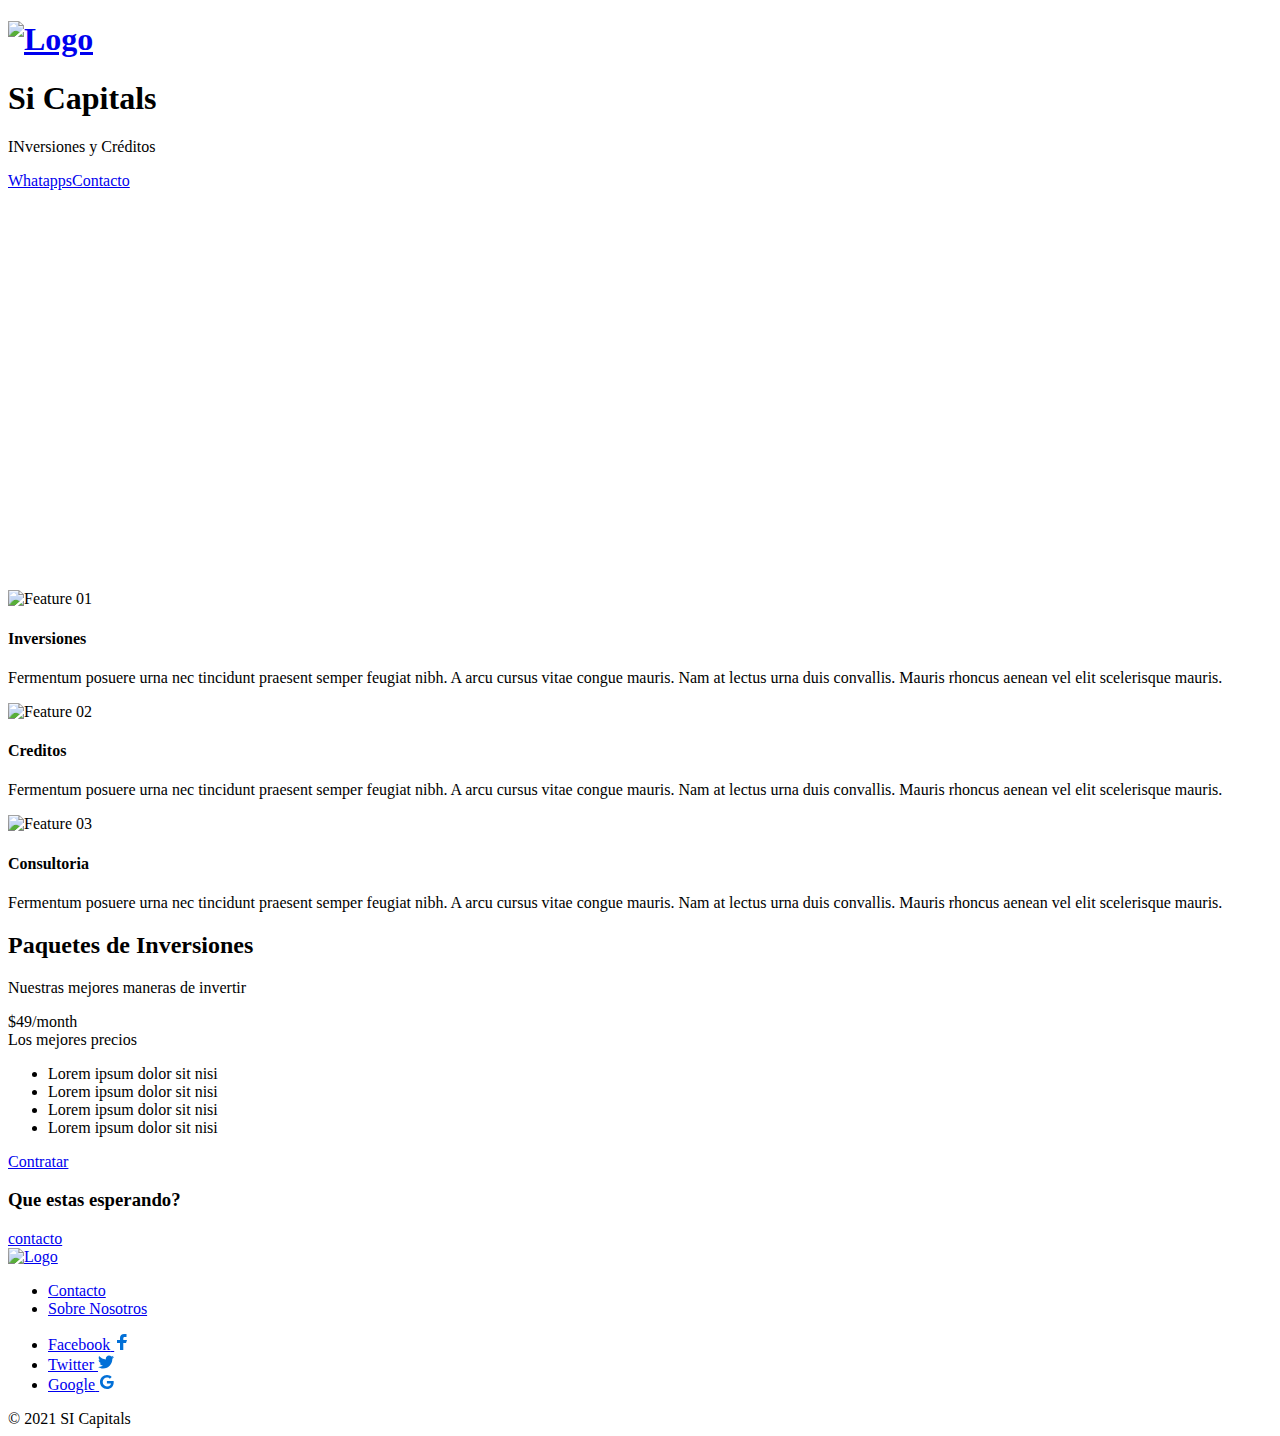
==== public_html/sicapitals/index.html @ 19b2be55 "add sample for SI Capitals" ====
<!DOCTYPE html>
<html lang="en" class="no-js">
<head>
    <meta charset="utf-8">
    <meta http-equiv="X-UA-Compatible" content="IE=edge">
    <meta name="viewport" content="width=device-width, initial-scale=1">
    <title>Solid Template</title>
    <link href="https://fonts.googleapis.com/css?family=IBM+Plex+Sans:400,600" rel="stylesheet">
    <link rel="stylesheet" href="dist/css/style.css">
	<script src="https://unpkg.com/animejs@3.0.1/lib/anime.min.js"></script>
    <script src="https://unpkg.com/scrollreveal@4.0.0/dist/scrollreveal.min.js"></script>
</head>
<body class="is-boxed has-animations">
    <div class="body-wrap">
        <header class="site-header">
            <div class="container">
                <div class="site-header-inner">
                    <div class="brand header-brand">
                        <h1 class="m-0">
							<a href="#">
								<img class="header-logo-image" src="dist/images/logo.svg" alt="Logo">
                            </a>
                        </h1>
                    </div>
                </div>
            </div>
        </header>

        <main>
            <section class="hero">
                <div class="container">
                    <div class="hero-inner">
						<div class="hero-copy">
	                        <h1 class="hero-title mt-0">Si Capitals</h1>
	                        <p class="hero-paragraph">INversiones y Créditos</p>
	                        <div class="hero-cta"><a class="button button-primary" href="#">Whatapps</a><a class="button" href="#">Contacto</a></div>
						</div>
						<div class="hero-figure anime-element">
							<svg class="placeholder" width="528" height="396" viewBox="0 0 528 396">
								<rect width="528" height="396" style="fill:transparent;" />
							</svg>
							<div class="hero-figure-box hero-figure-box-01" data-rotation="45deg"></div>
							<div class="hero-figure-box hero-figure-box-02" data-rotation="-45deg"></div>
							<div class="hero-figure-box hero-figure-box-03" data-rotation="0deg"></div>
							<div class="hero-figure-box hero-figure-box-04" data-rotation="-135deg"></div>
							<div class="hero-figure-box hero-figure-box-05"></div>
							<div class="hero-figure-box hero-figure-box-06"></div>
							<div class="hero-figure-box hero-figure-box-07"></div>
							<div class="hero-figure-box hero-figure-box-08" data-rotation="-22deg"></div>
							<div class="hero-figure-box hero-figure-box-09" data-rotation="-52deg"></div>
							<div class="hero-figure-box hero-figure-box-10" data-rotation="-50deg"></div>
						</div>
                    </div>
                </div>
            </section>

            <section class="features section">
                <div class="container">
					<div class="features-inner section-inner has-bottom-divider">
                        <div class="features-wrap">
                            <div class="feature text-center is-revealing">
                                <div class="feature-inner">
                                    <div class="feature-icon">
										<img src="dist/images/feature-icon-01.svg" alt="Feature 01">
                                    </div>
                                    <h4 class="feature-title mt-24">Inversiones</h4>
                                    <p class="text-sm mb-0">Fermentum posuere urna nec tincidunt praesent semper feugiat nibh. A arcu cursus vitae congue mauris. Nam at lectus urna duis convallis. Mauris rhoncus aenean vel elit scelerisque mauris.</p>
                                </div>
                            </div>
							<div class="feature text-center is-revealing">
                                <div class="feature-inner">
                                    <div class="feature-icon">
										<img src="dist/images/feature-icon-02.svg" alt="Feature 02">
                                    </div>
                                    <h4 class="feature-title mt-24">Creditos</h4>
                                    <p class="text-sm mb-0">Fermentum posuere urna nec tincidunt praesent semper feugiat nibh. A arcu cursus vitae congue mauris. Nam at lectus urna duis convallis. Mauris rhoncus aenean vel elit scelerisque mauris.</p>
                                </div>
                            </div>
                            <div class="feature text-center is-revealing">
                                <div class="feature-inner">
                                    <div class="feature-icon">
										<img src="dist/images/feature-icon-03.svg" alt="Feature 03">
                                    </div>
                                    <h4 class="feature-title mt-24">Consultoria</h4>
                                    <p class="text-sm mb-0">Fermentum posuere urna nec tincidunt praesent semper feugiat nibh. A arcu cursus vitae congue mauris. Nam at lectus urna duis convallis. Mauris rhoncus aenean vel elit scelerisque mauris.</p>
                                </div>
                            </div>
                        </div>
                    </div>
                </div>
            </section>

            <section class="pricing section">
                <div class="container-sm">
                    <div class="pricing-inner section-inner">
                        <div class="pricing-header text-center">
                            <h2 class="section-title mt-0">Paquetes de Inversiones</h2>
                            <p class="section-paragraph mb-0">Nuestras mejores maneras de invertir</p>
                        </div>
						<div class="pricing-tables-wrap">
                            <div class="pricing-table">
                                <div class="pricing-table-inner is-revealing">
                                    <div class="pricing-table-main">
                                        <div class="pricing-table-header pb-24">
                                            <div class="pricing-table-price"><span class="pricing-table-price-currency h2">$</span><span class="pricing-table-price-amount h1">49</span><span class="text-xs">/month</span></div>
                                        </div>
										<div class="pricing-table-features-title text-xs pt-24 pb-24">Los mejores precios</div>
                                        <ul class="pricing-table-features list-reset text-xs">
                                            <li>
                                                <span>Lorem ipsum dolor sit nisi</span>
                                            </li>
                                            <li>
                                                <span>Lorem ipsum dolor sit nisi</span>
                                            </li>
                                            <li>
                                                <span>Lorem ipsum dolor sit nisi</span>
                                            </li>
											<li>
												<span>Lorem ipsum dolor sit nisi</span>
											</li>
                                        </ul>
                                    </div>
                                    <div class="pricing-table-cta mb-8">
                                        <a class="button button-primary button-shadow button-block" href="#">Contratar</a>
                                    </div>
                                </div>
                            </div>
                        </div>
                    </div>
                </div>
            </section>

			<section class="cta section">
				<div class="container">
					<div class="cta-inner section-inner">
						<h3 class="section-title mt-0">Que estas esperando?</h3>
						<div class="cta-cta">
							<a class="button button-primary button-wide-mobile" href="#">contacto</a>
						</div>
					</div>
				</div>
			</section>
        </main>

        <footer class="site-footer">
            <div class="container">
                <div class="site-footer-inner">
                    <div class="brand footer-brand">
						<a href="#">
							<img class="header-logo-image" src="dist/images/logo.svg" alt="Logo">
						</a>
                    </div>
                    <ul class="footer-links list-reset">
                        <li>
                            <a href="#">Contacto</a>
                        </li>
                        <li>
                            <a href="#">Sobre Nosotros</a>
                        </li>
                    </ul>
                    <ul class="footer-social-links list-reset">
                        <li>
                            <a href="#">
                                <span class="screen-reader-text">Facebook</span>
                                <svg width="16" height="16" xmlns="http://www.w3.org/2000/svg">
                                    <path d="M6.023 16L6 9H3V6h3V4c0-2.7 1.672-4 4.08-4 1.153 0 2.144.086 2.433.124v2.821h-1.67c-1.31 0-1.563.623-1.563 1.536V6H13l-1 3H9.28v7H6.023z" fill="#0270D7"/>
                                </svg>
                            </a>
                        </li>
                        <li>
                            <a href="#">
                                <span class="screen-reader-text">Twitter</span>
                                <svg width="16" height="16" xmlns="http://www.w3.org/2000/svg">
                                    <path d="M16 3c-.6.3-1.2.4-1.9.5.7-.4 1.2-1 1.4-1.8-.6.4-1.3.6-2.1.8-.6-.6-1.5-1-2.4-1-1.7 0-3.2 1.5-3.2 3.3 0 .3 0 .5.1.7-2.7-.1-5.2-1.4-6.8-3.4-.3.5-.4 1-.4 1.7 0 1.1.6 2.1 1.5 2.7-.5 0-1-.2-1.5-.4C.7 7.7 1.8 9 3.3 9.3c-.3.1-.6.1-.9.1-.2 0-.4 0-.6-.1.4 1.3 1.6 2.3 3.1 2.3-1.1.9-2.5 1.4-4.1 1.4H0c1.5.9 3.2 1.5 5 1.5 6 0 9.3-5 9.3-9.3v-.4C15 4.3 15.6 3.7 16 3z" fill="#0270D7"/>
                                </svg>
                            </a>
                        </li>
                        <li>
                            <a href="#">
                                <span class="screen-reader-text">Google</span>
                                <svg width="16" height="16" xmlns="http://www.w3.org/2000/svg">
                                    <path d="M7.9 7v2.4H12c-.2 1-1.2 3-4 3-2.4 0-4.3-2-4.3-4.4 0-2.4 2-4.4 4.3-4.4 1.4 0 2.3.6 2.8 1.1l1.9-1.8C11.5 1.7 9.9 1 8 1 4.1 1 1 4.1 1 8s3.1 7 7 7c4 0 6.7-2.8 6.7-6.8 0-.5 0-.8-.1-1.2H7.9z" fill="#0270D7"/>
                                </svg>
                            </a>
                        </li>
                    </ul>
                    <div class="footer-copyright">&copy; 2021 SI Capitals</div>
                </div>
            </div>
        </footer>
    </div>

    <script src="dist/js/main.min.js"></script>
</body>
</html>
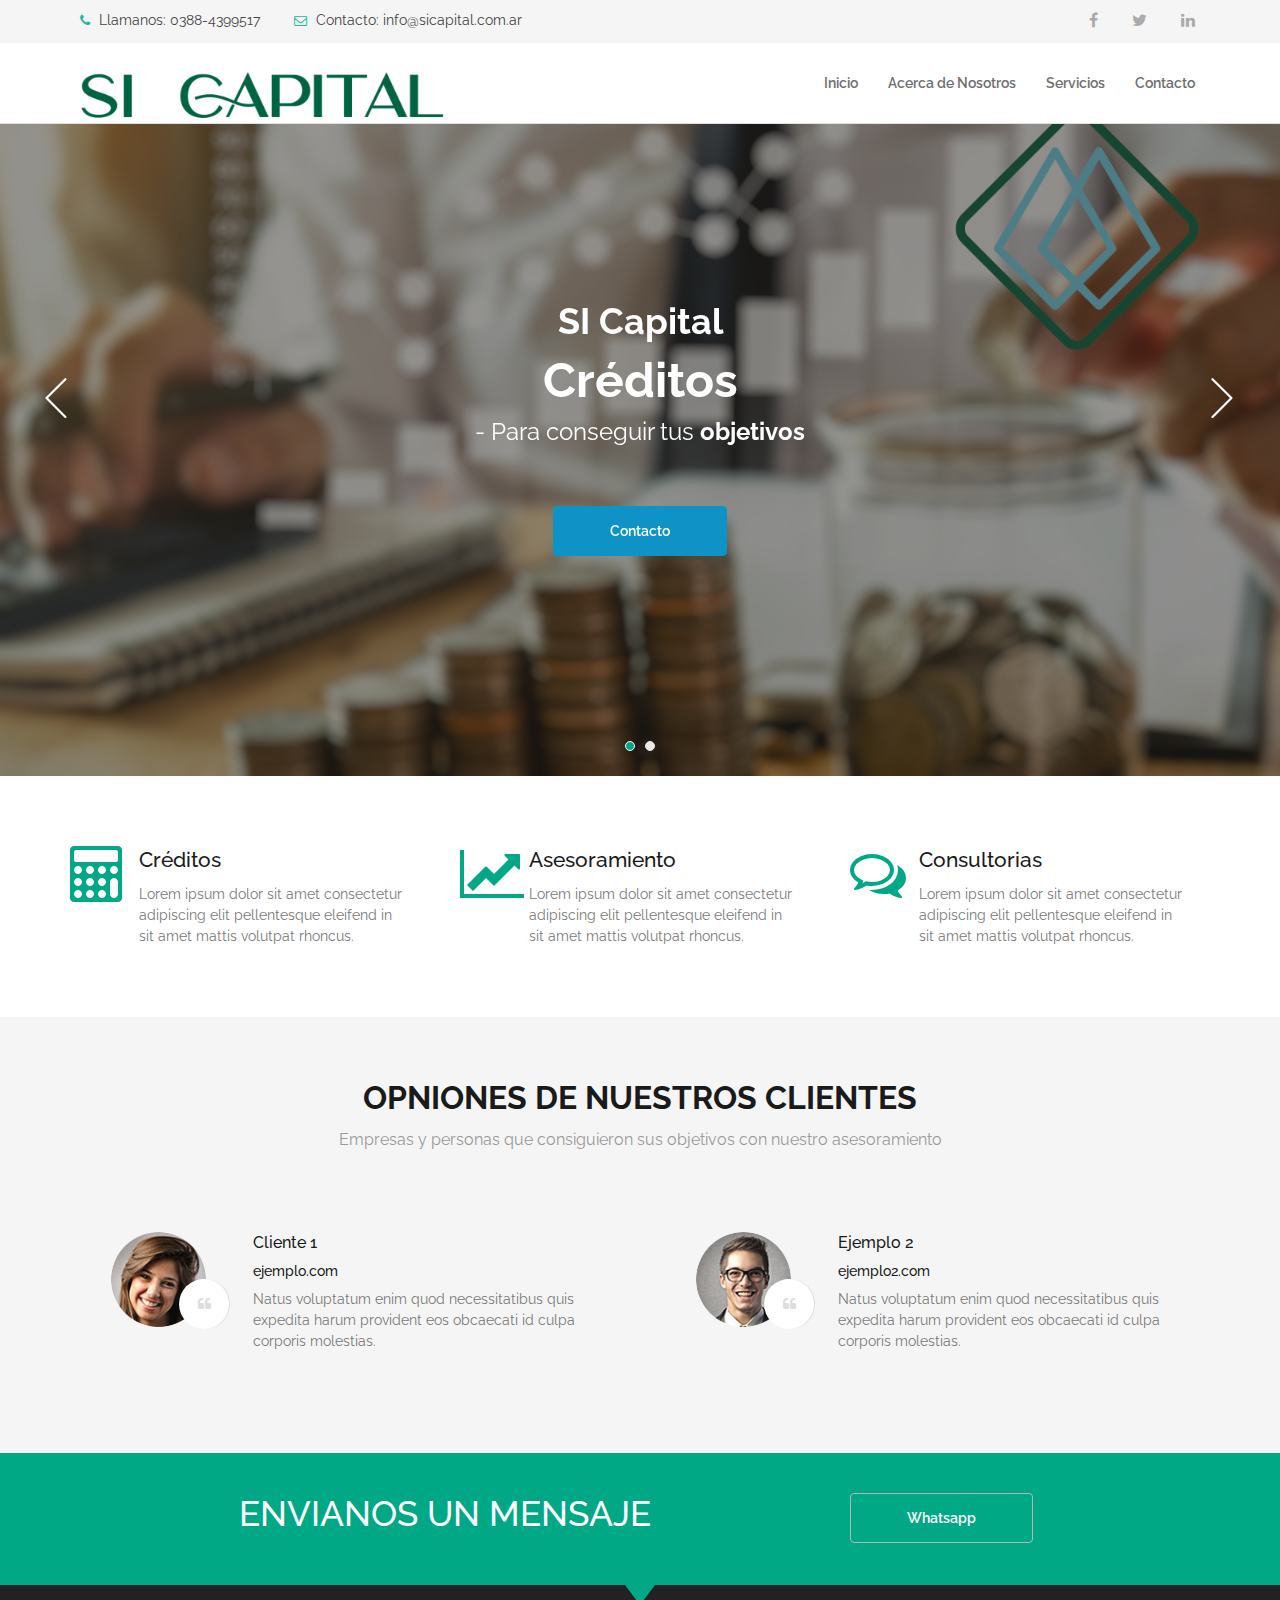
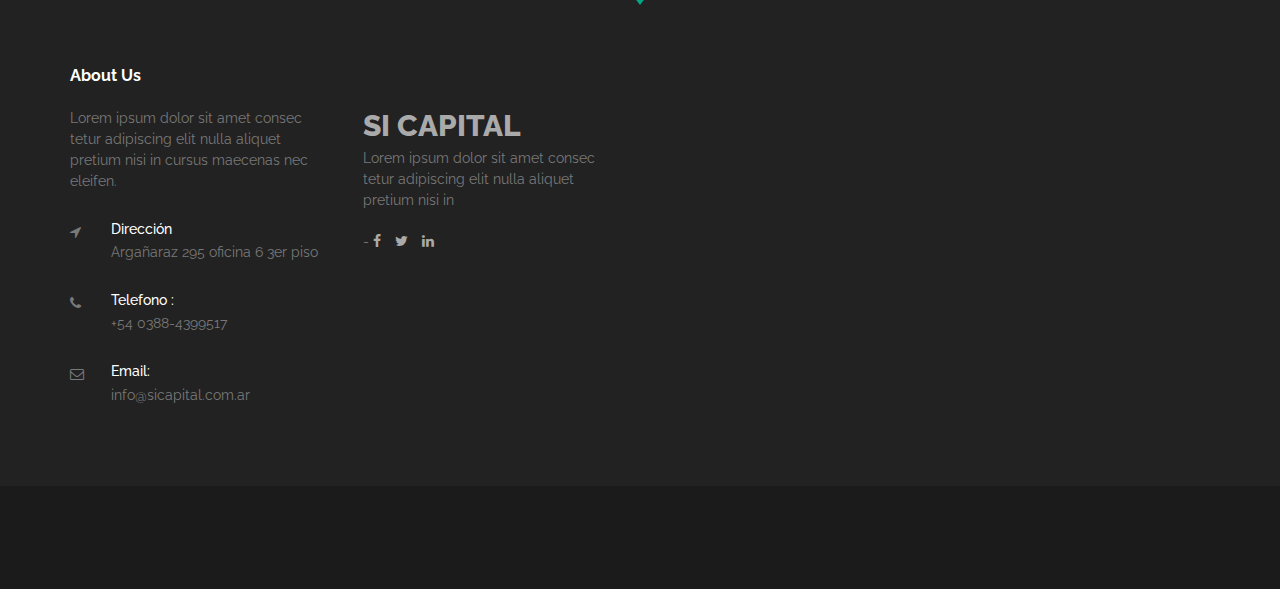
==== commit b540774f: ":paperclip: add new site sicapital" ====
--- a/public_html/sicapitals/index.html
+++ b/public_html/sicapitals/index.html
@@ -1,195 +1,378 @@
-<!DOCTYPE html>
-<html lang="en" class="no-js">
-<head>
-    <meta charset="utf-8">
-    <meta http-equiv="X-UA-Compatible" content="IE=edge">
-    <meta name="viewport" content="width=device-width, initial-scale=1">
-    <title>Solid Template</title>
-    <link href="https://fonts.googleapis.com/css?family=IBM+Plex+Sans:400,600" rel="stylesheet">
-    <link rel="stylesheet" href="dist/css/style.css">
-	<script src="https://unpkg.com/animejs@3.0.1/lib/anime.min.js"></script>
-    <script src="https://unpkg.com/scrollreveal@4.0.0/dist/scrollreveal.min.js"></script>
-</head>
-<body class="is-boxed has-animations">
-    <div class="body-wrap">
-        <header class="site-header">
-            <div class="container">
-                <div class="site-header-inner">
-                    <div class="brand header-brand">
-                        <h1 class="m-0">
-							<a href="#">
-								<img class="header-logo-image" src="dist/images/logo.svg" alt="Logo">
-                            </a>
-                        </h1>
-                    </div>
+<!doctype html>
+<!--[if lt IE 7]>      <html class="no-js lt-ie9 lt-ie8 lt-ie7" lang=""> <![endif]-->
+<!--[if IE 7]>         <html class="no-js lt-ie9 lt-ie8" lang=""> <![endif]-->
+<!--[if IE 8]>         <html class="no-js lt-ie9" lang=""> <![endif]-->
+<!--[if gt IE 8]><!--> <html class="no-js" lang="en"> <!--<![endif]-->
+    <head>
+        <meta charset="utf-8">
+        <title>SI Capital</title>
+        <meta name="description" content="">
+        <meta name="viewport" content="width=device-width, initial-scale=1">
+        <link rel="icon" type="image/png" href="favicon.ico">
+
+        <!--Google Font link-->
+        <link href="https://fonts.googleapis.com/css?family=Raleway:100,100i,200,200i,300,300i,400,400i,500,500i,600,600i,700,700i,800,800i,900,900i" rel="stylesheet">
+
+
+        <link rel="stylesheet" href="assets/css/slick/slick.css"> 
+        <link rel="stylesheet" href="assets/css/slick/slick-theme.css">
+        <link rel="stylesheet" href="assets/css/animate.css">
+        <link rel="stylesheet" href="assets/css/iconfont.css">
+        <link rel="stylesheet" href="assets/css/font-awesome.min.css">
+        <link rel="stylesheet" href="assets/css/bootstrap.css">
+        <link rel="stylesheet" href="assets/css/magnific-popup.css">
+        <link rel="stylesheet" href="assets/css/bootsnav.css">
+
+        <!-- xsslider slider css -->
+
+
+        <!--<link rel="stylesheet" href="assets/css/xsslider.css">-->
+
+
+
+
+        <!--For Plugins external css-->
+        <!--<link rel="stylesheet" href="assets/css/plugins.css" />-->
+
+        <!--Theme custom css -->
+        <link rel="stylesheet" href="assets/css/style.css">
+        <!--<link rel="stylesheet" href="assets/css/colors/maron.css">-->
+
+        <!--Theme Responsive css-->
+        <link rel="stylesheet" href="assets/css/responsive.css" />
+
+        <script src="assets/js/vendor/modernizr-2.8.3-respond-1.4.2.min.js"></script>
+    </head>
+
+    <body data-spy="scroll" data-target=".navbar-collapse">
+
+
+        <!-- Preloader -->
+        <div id="loading">
+            <div id="loading-center">
+                <div id="loading-center-absolute">
+                    <div class="object" id="object_one"></div>
+                    <div class="object" id="object_two"></div>
+                    <div class="object" id="object_three"></div>
+                    <div class="object" id="object_four"></div>
                 </div>
             </div>
-        </header>
-
-        <main>
-            <section class="hero">
-                <div class="container">
-                    <div class="hero-inner">
-						<div class="hero-copy">
-	                        <h1 class="hero-title mt-0">Si Capitals</h1>
-	                        <p class="hero-paragraph">INversiones y Créditos</p>
-	                        <div class="hero-cta"><a class="button button-primary" href="#">Whatapps</a><a class="button" href="#">Contacto</a></div>
-						</div>
-						<div class="hero-figure anime-element">
-							<svg class="placeholder" width="528" height="396" viewBox="0 0 528 396">
-								<rect width="528" height="396" style="fill:transparent;" />
-							</svg>
-							<div class="hero-figure-box hero-figure-box-01" data-rotation="45deg"></div>
-							<div class="hero-figure-box hero-figure-box-02" data-rotation="-45deg"></div>
-							<div class="hero-figure-box hero-figure-box-03" data-rotation="0deg"></div>
-							<div class="hero-figure-box hero-figure-box-04" data-rotation="-135deg"></div>
-							<div class="hero-figure-box hero-figure-box-05"></div>
-							<div class="hero-figure-box hero-figure-box-06"></div>
-							<div class="hero-figure-box hero-figure-box-07"></div>
-							<div class="hero-figure-box hero-figure-box-08" data-rotation="-22deg"></div>
-							<div class="hero-figure-box hero-figure-box-09" data-rotation="-52deg"></div>
-							<div class="hero-figure-box hero-figure-box-10" data-rotation="-50deg"></div>
-						</div>
+        </div><!--End off Preloader -->
+
+
+        <div class="culmn">
+            <!--Home page style-->
+
+
+            <nav class="navbar navbar-default bootsnav navbar-fixed">
+                <div class="navbar-top bg-grey fix">
+                    <div class="container">
+                        <div class="row">
+                            <div class="col-md-6">
+                                <div class="navbar-callus text-left sm-text-center">
+                                    <ul class="list-inline">
+                                        <li><a href=""><i class="fa fa-phone"></i> Llamanos: 0388-4399517</a></li>
+                                        <li><a href=""><i class="fa fa-envelope-o"></i> Contacto: info@sicapital.com.ar</a></li>
+                                    </ul>
+                                </div>
+                            </div>
+                            <div class="col-md-6">
+                                <div class="navbar-socail text-right sm-text-center">
+                                    <ul class="list-inline">
+                                        <li><a href=""><i class="fa fa-facebook"></i></a></li>
+                                        <li><a href=""><i class="fa fa-twitter"></i></a></li>
+                                        <li><a href=""><i class="fa fa-linkedin"></i></a></li>
+                                    </ul>
+                                </div>
+                            </div>
+                        </div>
+                    </div>
+                </div>
+
+                <div class="container"> 
+
+                    <!-- Start Header Navigation -->
+                    <div class="navbar-header">
+                        <button type="button" class="navbar-toggle" data-toggle="collapse" data-target="#navbar-menu">
+                            <i class="fa fa-bars"></i>
+                        </button>
+                        <a class="navbar-brand" href="#brand">
+                            <img src="assets/images/logo.png" class="logo" alt="">
+                            <!--<img src="assets/images/footer-logo.png" class="logo logo-scrolled" alt="">-->
+                        </a>
+
+                    </div>
+                    <!-- End Header Navigation -->
+
+                    <!-- navbar menu -->
+                    <div class="collapse navbar-collapse" id="navbar-menu">
+                        <ul class="nav navbar-nav navbar-right">
+                            <li><a href="#home">Inicio</a></li>                    
+                            <li><a href="#features">Acerca de Nosotros</a></li>
+                            <li><a href="#business">Servicios</a></li>
+                            <li><a href="#contact">Contacto</a></li>
+                        </ul>
+                    </div><!-- /.navbar-collapse -->
+                </div> 
+
+            </nav>
+
+            <!--Home Sections-->
+
+            <section id="home" class="home bg-black fix">
+                <div class="overlay"></div>
+                <div class="container">
+                    <div class="row">
+                        <div class="main_home text-center">
+                            <div class="col-md-12">
+                                <div class="hello_slid">
+                                    <div class="slid_item">
+                                        <div class="home_text ">
+                                            <h2 class="text-white"><strong>SI Capital</strong></h2>
+                                            <h1 class="text-white">Créditos</h1>
+                                            <h3 class="text-white">- Para conseguir tus <strong>objetivos</strong> </h3>
+                                        </div>
+
+                                        <div class="home_btns m-top-40">
+                                            <a href="" class="btn btn-primary m-top-20">Contacto</a>
+                                        </div>
+                                    </div><!-- End off slid item -->
+                                    <div class="slid_item">
+                                        <div class="home_text ">
+                                            <h2 class="text-white"><strong>SI Capital</strong></h2>
+                                            <h1 class="text-white">Asesoramiento</h1>
+                                            <h3 class="text-white">- La mejor manera de hacer rendir <strong>el dinero</strong> </h3>
+                                        </div>
+
+                                        <div class="home_btns m-top-40">
+                                            <a href="" class="btn btn-primary m-top-20">Contacto</a>
+                                        </div>
+                                    </div><!-- End off slid item -->
+                                </div>
+                            </div>
+
+                        </div>
+
+
+                    </div><!--End off row-->
+                </div><!--End off container -->
+            </section> <!--End off Home Sections-->
+
+
+
+            <!--Featured Section-->
+            <section id="features" class="features">
+                <div class="container">
+                    <div class="row">
+                        <div class="main_features fix roomy-70">
+                            <div class="col-md-4">
+                                <div class="features_item sm-m-top-30">
+                                    <div class="f_item_icon">
+                                        <i class="fa fa-calculator"></i>
+                                    </div>
+                                    <div class="f_item_text">
+                                        <h3>Créditos</h3>
+                                        <p>Lorem ipsum dolor sit amet consectetur adipiscing elit pellentesque eleifend
+                                            in sit amet mattis volutpat rhoncus.</p>
+                                    </div>
+                                </div>
+                            </div>
+                            <div class="col-md-4">
+                                <div class="features_item sm-m-top-30">
+                                    <div class="f_item_icon">
+                                        <i class="fa fa-line-chart"></i>
+                                    </div>
+                                    <div class="f_item_text">
+                                        <h3>Asesoramiento</h3>
+                                        <p>Lorem ipsum dolor sit amet consectetur adipiscing elit pellentesque eleifend
+                                            in sit amet mattis volutpat rhoncus.</p>
+                                    </div>
+                                </div>
+                            </div>
+                            <div class="col-md-4">
+                                <div class="features_item sm-m-top-30">
+                                    <div class="f_item_icon">
+                                        <i class="fa fa-comments-o"></i>
+                                    </div>
+                                    <div class="f_item_text">
+                                        <h3>Consultorias</h3>
+                                        <p>Lorem ipsum dolor sit amet consectetur adipiscing elit pellentesque eleifend
+                                            in sit amet mattis volutpat rhoncus.</p>
+                                    </div>
+                                </div>
+                            </div>
+                        </div>
+                    </div><!-- End off row -->
+                </div><!-- End off container -->
+            </section><!-- End off Featured Section-->
+
+
+
+
+
+            <!--Test section-->
+            <section id="test" class="test bg-grey roomy-60 fix">
+                <div class="container">
+                    <div class="row">                        
+                        <div class="main_test fix">
+
+                            <div class="col-md-12 col-sm-12 col-xs-12">
+                                <div class="head_title text-center fix">
+                                    <h2 class="text-uppercase">Opniones de nuestros clientes</h2>
+                                    <h5>Empresas y personas que consiguieron sus objetivos con nuestro asesoramiento</h5>
+                                </div>
+                            </div>
+
+                            <div class="col-md-6">
+                                <div class="test_item fix">
+                                    <div class="item_img">
+                                        <img class="img-circle" src="assets/images/test-img1.jpg" alt="" />
+                                        <i class="fa fa-quote-left"></i>
+                                    </div>
+
+                                    <div class="item_text">
+                                        <h5>Cliente 1</h5>
+                                        <h6>ejemplo.com</h6>
+
+                                        <p>Natus voluptatum enim quod necessitatibus quis
+                                            expedita harum provident eos obcaecati id culpa
+                                            corporis molestias.</p>
+                                    </div>
+                                </div>
+                            </div>
+
+                            <div class="col-md-6">
+                                <div class="test_item fix sm-m-top-30">
+                                    <div class="item_img">
+                                        <img class="img-circle" src="assets/images/test-img2.jpg" alt="" />
+                                        <i class="fa fa-quote-left"></i>
+                                    </div>
+
+                                    <div class="item_text">
+                                        <h5>Ejemplo 2</h5>
+                                        <h6>ejemplo2.com</h6>
+
+                                        <p>Natus voluptatum enim quod necessitatibus quis
+                                            expedita harum provident eos obcaecati id culpa
+                                            corporis molestias.</p>
+                                    </div>
+                                </div>
+                            </div>
+                        </div>
+                    </div>
+                </div>
+            </section><!-- End off test section -->
+
+            <!--Call to  action section-->
+            <section id="action" class="action bg-primary roomy-40">
+                <div class="container">
+                    <div class="row">
+                        <div class="maine_action">
+                            <div class="col-md-8">
+                                <div class="action_item text-center">
+                                    <h2 class="text-white text-uppercase">Envianos un mensaje</h2>
+                                </div>
+                            </div>
+                            <div class="col-md-4">
+                                <div class="action_btn text-left sm-text-center">
+                                    <a href="" class="btn btn-default">Whatsapp</a>
+                                </div>
+                            </div>
+                        </div>
                     </div>
                 </div>
             </section>
 
-            <section class="features section">
-                <div class="container">
-					<div class="features-inner section-inner has-bottom-divider">
-                        <div class="features-wrap">
-                            <div class="feature text-center is-revealing">
-                                <div class="feature-inner">
-                                    <div class="feature-icon">
-										<img src="dist/images/feature-icon-01.svg" alt="Feature 01">
-                                    </div>
-                                    <h4 class="feature-title mt-24">Inversiones</h4>
-                                    <p class="text-sm mb-0">Fermentum posuere urna nec tincidunt praesent semper feugiat nibh. A arcu cursus vitae congue mauris. Nam at lectus urna duis convallis. Mauris rhoncus aenean vel elit scelerisque mauris.</p>
-                                </div>
-                            </div>
-							<div class="feature text-center is-revealing">
-                                <div class="feature-inner">
-                                    <div class="feature-icon">
-										<img src="dist/images/feature-icon-02.svg" alt="Feature 02">
-                                    </div>
-                                    <h4 class="feature-title mt-24">Creditos</h4>
-                                    <p class="text-sm mb-0">Fermentum posuere urna nec tincidunt praesent semper feugiat nibh. A arcu cursus vitae congue mauris. Nam at lectus urna duis convallis. Mauris rhoncus aenean vel elit scelerisque mauris.</p>
-                                </div>
-                            </div>
-                            <div class="feature text-center is-revealing">
-                                <div class="feature-inner">
-                                    <div class="feature-icon">
-										<img src="dist/images/feature-icon-03.svg" alt="Feature 03">
-                                    </div>
-                                    <h4 class="feature-title mt-24">Consultoria</h4>
-                                    <p class="text-sm mb-0">Fermentum posuere urna nec tincidunt praesent semper feugiat nibh. A arcu cursus vitae congue mauris. Nam at lectus urna duis convallis. Mauris rhoncus aenean vel elit scelerisque mauris.</p>
-                                </div>
-                            </div>
-                        </div>
-                    </div>
-                </div>
-            </section>
-
-            <section class="pricing section">
-                <div class="container-sm">
-                    <div class="pricing-inner section-inner">
-                        <div class="pricing-header text-center">
-                            <h2 class="section-title mt-0">Paquetes de Inversiones</h2>
-                            <p class="section-paragraph mb-0">Nuestras mejores maneras de invertir</p>
-                        </div>
-						<div class="pricing-tables-wrap">
-                            <div class="pricing-table">
-                                <div class="pricing-table-inner is-revealing">
-                                    <div class="pricing-table-main">
-                                        <div class="pricing-table-header pb-24">
-                                            <div class="pricing-table-price"><span class="pricing-table-price-currency h2">$</span><span class="pricing-table-price-amount h1">49</span><span class="text-xs">/month</span></div>
-                                        </div>
-										<div class="pricing-table-features-title text-xs pt-24 pb-24">Los mejores precios</div>
-                                        <ul class="pricing-table-features list-reset text-xs">
-                                            <li>
-                                                <span>Lorem ipsum dolor sit nisi</span>
-                                            </li>
-                                            <li>
-                                                <span>Lorem ipsum dolor sit nisi</span>
-                                            </li>
-                                            <li>
-                                                <span>Lorem ipsum dolor sit nisi</span>
-                                            </li>
-											<li>
-												<span>Lorem ipsum dolor sit nisi</span>
-											</li>
-                                        </ul>
-                                    </div>
-                                    <div class="pricing-table-cta mb-8">
-                                        <a class="button button-primary button-shadow button-block" href="#">Contratar</a>
-                                    </div>
-                                </div>
-                            </div>
-                        </div>
-                    </div>
-                </div>
-            </section>
-
-			<section class="cta section">
-				<div class="container">
-					<div class="cta-inner section-inner">
-						<h3 class="section-title mt-0">Que estas esperando?</h3>
-						<div class="cta-cta">
-							<a class="button button-primary button-wide-mobile" href="#">contacto</a>
-						</div>
-					</div>
-				</div>
-			</section>
-        </main>
-
-        <footer class="site-footer">
-            <div class="container">
-                <div class="site-footer-inner">
-                    <div class="brand footer-brand">
-						<a href="#">
-							<img class="header-logo-image" src="dist/images/logo.svg" alt="Logo">
-						</a>
-                    </div>
-                    <ul class="footer-links list-reset">
-                        <li>
-                            <a href="#">Contacto</a>
-                        </li>
-                        <li>
-                            <a href="#">Sobre Nosotros</a>
-                        </li>
-                    </ul>
-                    <ul class="footer-social-links list-reset">
-                        <li>
-                            <a href="#">
-                                <span class="screen-reader-text">Facebook</span>
-                                <svg width="16" height="16" xmlns="http://www.w3.org/2000/svg">
-                                    <path d="M6.023 16L6 9H3V6h3V4c0-2.7 1.672-4 4.08-4 1.153 0 2.144.086 2.433.124v2.821h-1.67c-1.31 0-1.563.623-1.563 1.536V6H13l-1 3H9.28v7H6.023z" fill="#0270D7"/>
-                                </svg>
-                            </a>
-                        </li>
-                        <li>
-                            <a href="#">
-                                <span class="screen-reader-text">Twitter</span>
-                                <svg width="16" height="16" xmlns="http://www.w3.org/2000/svg">
-                                    <path d="M16 3c-.6.3-1.2.4-1.9.5.7-.4 1.2-1 1.4-1.8-.6.4-1.3.6-2.1.8-.6-.6-1.5-1-2.4-1-1.7 0-3.2 1.5-3.2 3.3 0 .3 0 .5.1.7-2.7-.1-5.2-1.4-6.8-3.4-.3.5-.4 1-.4 1.7 0 1.1.6 2.1 1.5 2.7-.5 0-1-.2-1.5-.4C.7 7.7 1.8 9 3.3 9.3c-.3.1-.6.1-.9.1-.2 0-.4 0-.6-.1.4 1.3 1.6 2.3 3.1 2.3-1.1.9-2.5 1.4-4.1 1.4H0c1.5.9 3.2 1.5 5 1.5 6 0 9.3-5 9.3-9.3v-.4C15 4.3 15.6 3.7 16 3z" fill="#0270D7"/>
-                                </svg>
-                            </a>
-                        </li>
-                        <li>
-                            <a href="#">
-                                <span class="screen-reader-text">Google</span>
-                                <svg width="16" height="16" xmlns="http://www.w3.org/2000/svg">
-                                    <path d="M7.9 7v2.4H12c-.2 1-1.2 3-4 3-2.4 0-4.3-2-4.3-4.4 0-2.4 2-4.4 4.3-4.4 1.4 0 2.3.6 2.8 1.1l1.9-1.8C11.5 1.7 9.9 1 8 1 4.1 1 1 4.1 1 8s3.1 7 7 7c4 0 6.7-2.8 6.7-6.8 0-.5 0-.8-.1-1.2H7.9z" fill="#0270D7"/>
-                                </svg>
-                            </a>
-                        </li>
-                    </ul>
-                    <div class="footer-copyright">&copy; 2021 SI Capitals</div>
-                </div>
-            </div>
-        </footer>
-    </div>
-
-    <script src="dist/js/main.min.js"></script>
-</body>
+
+
+
+            <footer id="contact" class="footer action-lage bg-black p-top-80">
+                <!--<div class="action-lage"></div>-->
+                <div class="container">
+                    <div class="row">
+                        <div class="widget_area">
+                            <div class="col-md-3">
+                                <div class="widget_item widget_about">
+                                    <h5 class="text-white">About Us</h5>
+                                    <p class="m-top-20">Lorem ipsum dolor sit amet consec tetur adipiscing elit 
+                                        nulla aliquet pretium nisi in cursus 
+                                        maecenas nec eleifen.</p>
+                                    <div class="widget_ab_item m-top-30">
+                                        <div class="item_icon"><i class="fa fa-location-arrow"></i></div>
+                                        <div class="widget_ab_item_text">
+                                            <h6 class="text-white">Dirección</h6>
+                                            <p>
+                                                Argañaraz 295 oficina 6 3er piso</p>
+                                        </div>
+                                    </div>
+                                    <div class="widget_ab_item m-top-30">
+                                        <div class="item_icon"><i class="fa fa-phone"></i></div>
+                                        <div class="widget_ab_item_text">
+                                            <h6 class="text-white">Telefono :</h6>
+                                            <p>+54 0388-4399517 </p>
+                                        </div>
+                                    </div>
+                                    <div class="widget_ab_item m-top-30">
+                                        <div class="item_icon"><i class="fa fa-envelope-o"></i></div>
+                                        <div class="widget_ab_item_text">
+                                            <h6 class="text-white">Email:</h6>
+                                            <p>info@sicapital.com.ar</p>
+                                        </div>
+                                    </div>
+                                </div><!-- End off widget item -->
+                            </div><!-- End off col-md-3 -->
+
+                            <div class="col-md-3">
+                                <div class="widget_item widget_newsletter sm-m-top-50">
+                                    <div class="widget_brand m-top-40">
+                                        <a href="" class="text-uppercase">SI Capital</a>
+                                        <p>Lorem ipsum dolor sit amet consec tetur 
+                                            adipiscing elit nulla aliquet pretium nisi in</p>
+                                    </div>
+                                    <ul class="list-inline m-top-20">
+                                        <li>-  <a href=""><i class="fa fa-facebook"></i></a></li>
+                                        <li><a href=""><i class="fa fa-twitter"></i></a></li>
+                                        <li><a href=""><i class="fa fa-linkedin"></i></a></li>
+                                    </ul>
+
+                                </div><!-- End off widget item -->
+                            </div><!-- End off col-md-3 -->
+                        </div>
+                    </div>
+                </div>
+                <div class="main_footer fix bg-mega text-center p-top-40 p-bottom-30 m-top-80">
+                    <div class="col-md-12 p-top-20">
+                        <p class="wow fadeInRight" data-wow-duration="1s">
+                            SI Capital -  2021. All Rights Reserved
+                        </p>
+                    </div>
+
+
+                </div>
+            </footer>
+
+
+
+
+        </div>
+
+        <!-- JS includes -->
+
+        <script src="assets/js/vendor/jquery-1.11.2.min.js"></script>
+        <script src="assets/js/vendor/bootstrap.min.js"></script>
+
+        <script src="assets/js/owl.carousel.min.js"></script>
+        <script src="assets/js/jquery.magnific-popup.js"></script>
+        <script src="assets/js/jquery.easing.1.3.js"></script>
+        <script src="assets/css/slick/slick.js"></script>
+        <script src="assets/css/slick/slick.min.js"></script>
+        <script src="assets/js/jquery.collapse.js"></script>
+        <script src="assets/js/bootsnav.js"></script>
+
+
+
+        <script src="assets/js/plugins.js"></script>
+        <script src="assets/js/main.js"></script>
+
+    </body>
 </html>
--- a/public_html/sicapitals/assets/css/iconfont.css
+++ b/public_html/sicapitals/assets/css/iconfont.css
@@ -0,0 +1,1838 @@
+/*********************************************************************
+
+*  Icon pack: bootstrapThemesCo-icon
+*  This Icon pack created by: http://bootstrapthemes.co
+*
+*  Please keep this disclaimer with my code if you use it. Thanks. :-)
+*  Got feedback or questions, ask here:
+*  https://github.com/bootstrapthemesco/bootstrapthemes.co/issues
+
+*********************************************************************/
+
+@font-face {
+    font-family: 'bootstrapThemesCo-icon';
+    src:    url('../fonts/bootstrapThemesCo-icon.eot?dcpptv');
+    src:    url('../fonts/bootstrapThemesCo-icon.eot?dcpptv#iefix') format('embedded-opentype'),
+        url('../fonts/bootstrapThemesCo-icon.ttf?dcpptv') format('truetype'),
+        url('../fonts/bootstrapThemesCo-icon.woff?dcpptv') format('woff'),
+        url('../fonts/bootstrapThemesCo-icon.svg?dcpptv#bootstrapThemesCo-icon') format('svg');
+    font-weight: normal;
+    font-style: normal;
+}
+
+.icon {
+    /* use !important to prevent issues with browser extensions that change fonts */
+    font-family: 'bootstrapThemesCo-icon' !important;
+    speak: none;
+    font-style: normal;
+    font-weight: normal;
+    font-variant: normal;
+    text-transform: none;
+    line-height: 1;
+
+    /* Better Font Rendering =========== */
+    -webkit-font-smoothing: antialiased;
+    -moz-osx-font-smoothing: grayscale;
+}
+
+.icon-agenda:before {
+    content: "\eaca";
+}
+.icon-art:before {
+    content: "\eacb";
+}
+.icon-picture2:before {
+    content: "\e827";
+}
+.icon-bag:before {
+    content: "\eacc";
+}
+.icon-eccommerce:before {
+    content: "\eacf";
+}
+.icon-clock3:before {
+    content: "\ead0";
+}
+.icon-clothes:before {
+    content: "\ead1";
+}
+.icon-commerce-1:before {
+    content: "\ead2";
+}
+.icon-commerce2:before {
+    content: "\ead3";
+}
+.icon-computer2:before {
+    content: "\ead4";
+}
+.icon-crown:before {
+    content: "\ead5";
+}
+.icon-cup:before {
+    content: "\ead6";
+}
+.icon-resturent:before {
+    content: "\ead7";
+}
+.icon-birthday:before {
+    content: "\ead8";
+}
+.icon-drinks:before {
+    content: "\ead9";
+}
+.icon-drinks1:before {
+    content: "\eada";
+}
+.icon-cup1:before {
+    content: "\eadb";
+}
+.icon-pizza1:before {
+    content: "\eadc";
+}
+.icon-bear1:before {
+    content: "\eadd";
+}
+.icon-burger:before {
+    content: "\eade";
+}
+.icon-food-9:before {
+    content: "\eadf";
+}
+.icon-food-10:before {
+    content: "\eae0";
+}
+.icon-food-11:before {
+    content: "\eae1";
+}
+.icon-food-12:before {
+    content: "\eae2";
+}
+.icon-food:before {
+    content: "\eae3";
+}
+.icon-home2:before {
+    content: "\eae4";
+}
+.icon-justice:before {
+    content: "\eae5";
+}
+.icon-light-1:before {
+    content: "\eae6";
+}
+.icon-light:before {
+    content: "\eae7";
+}
+.icon-medical-12:before {
+    content: "\eae8";
+}
+.icon-medical-22:before {
+    content: "\eae9";
+}
+.icon-medical2:before {
+    content: "\eaea";
+}
+.icon-money2:before {
+    content: "\eaeb";
+}
+.icon-mountain:before {
+    content: "\eaec";
+}
+.icon-multimedia-12:before {
+    content: "\eaed";
+}
+.icon-multimedia2:before {
+    content: "\eaee";
+}
+.icon-music-1:before {
+    content: "\eaef";
+}
+.icon-music-2:before {
+    content: "\eaf0";
+}
+.icon-music:before {
+    content: "\eaf1";
+}
+.icon-party-1:before {
+    content: "\eaf2";
+}
+.icon-party:before {
+    content: "\eaf3";
+}
+.icon-people-14:before {
+    content: "\eaf4";
+}
+.icon-people-22:before {
+    content: "\eaf5";
+}
+.icon-people-32:before {
+    content: "\eaf6";
+}
+.icon-people-42:before {
+    content: "\eaf7";
+}
+.icon-people:before {
+    content: "\eaf8";
+}
+.icon-planet:before {
+    content: "\eaf9";
+}
+.icon-present:before {
+    content: "\eafa";
+}
+.icon-restaurant-1:before {
+    content: "\eafb";
+}
+.icon-restaurant2:before {
+    content: "\eafc";
+}
+.icon-science-1:before {
+    content: "\eafd";
+}
+.icon-science:before {
+    content: "\eafe";
+}
+.icon-shapes:before {
+    content: "\eaff";
+}
+.icon-size:before {
+    content: "\eb00";
+}
+.icon-technology-12:before {
+    content: "\eb02";
+}
+.icon-technology-22:before {
+    content: "\eb03";
+}
+.icon-technology:before {
+    content: "\eb04";
+}
+.icon-tool-12:before {
+    content: "\eb05";
+}
+.icon-tool-22:before {
+    content: "\eb06";
+}
+.icon-tool-32:before {
+    content: "\eb07";
+}
+.icon-tool:before {
+    content: "\eb08";
+}
+.icon-typography:before {
+    content: "\eb09";
+}
+.icon-vintage-1:before {
+    content: "\eb0a";
+}
+.icon-vintage-2:before {
+    content: "\eb0b";
+}
+.icon-vintage2:before {
+    content: "\eb0c";
+}
+.icon-wrench:before {
+    content: "\eb0d";
+}
+.icon-bank31:before {
+    content: "\e902";
+}
+.icon-bank45:before {
+    content: "\e903";
+}
+.icon-bank53:before {
+    content: "\e904";
+}
+.icon-bank110:before {
+    content: "\e905";
+}
+.icon-bank111:before {
+    content: "\e906";
+}
+.icon-cards3:before {
+    content: "\e907";
+}
+.icon-bank48:before {
+    content: "\e908";
+}
+.icon-money-6:before {
+    content: "\e909";
+}
+.icon-id19:before {
+    content: "\e90a";
+}
+.icon-cellphone:before {
+    content: "\e90b";
+}
+.icon-money-7:before {
+    content: "\e90c";
+}
+.icon-id-card42:before {
+    content: "\e90d";
+}
+.icon-business-20:before {
+    content: "\e90e";
+}
+.icon-business-17:before {
+    content: "\e90f";
+}
+.icon-money385:before {
+    content: "\e910";
+}
+.icon-debit-card15:before {
+    content: "\e911";
+}
+.icon-credit-card31:before {
+    content: "\e912";
+}
+.icon-business-18:before {
+    content: "\e913";
+}
+.icon-payment-method9:before {
+    content: "\e914";
+}
+.icon-money383:before {
+    content: "\e9a3";
+}
+.icon-cash3:before {
+    content: "\e915";
+}
+.icon-currency43:before {
+    content: "\e916";
+}
+.icon-money-14:before {
+    content: "\e917";
+}
+.icon-money-1:before {
+    content: "\e91a";
+}
+.icon-money389:before {
+    content: "\e9a5";
+}
+.icon-currency31:before {
+    content: "\e967";
+}
+.icon-currency33:before {
+    content: "\e968";
+}
+.icon-dollar-symbol10:before {
+    content: "\e972";
+}
+.icon-business-210:before {
+    content: "\eace";
+}
+.icon-dollar-symbol17:before {
+    content: "\e973";
+}
+.icon-archives:before {
+    content: "\e91b";
+}
+.icon-light-bulb53:before {
+    content: "\e991";
+}
+.icon-money:before {
+    content: "\ea64";
+}
+.icon-paper:before {
+    content: "\e91c";
+}
+.icon-id-card9:before {
+    content: "\e91d";
+}
+.icon-business-5:before {
+    content: "\e91e";
+}
+.icon-business-22:before {
+    content: "\e91f";
+}
+.icon-license:before {
+    content: "\e822";
+}
+.icon-beach:before {
+    content: "\e920";
+}
+.icon-baggage29:before {
+    content: "\e921";
+}
+.icon-bag73:before {
+    content: "\e922";
+}
+.icon-bank24:before {
+    content: "\e923";
+}
+.icon-bank106:before {
+    content: "\e925";
+}
+.icon-business-110:before {
+    content: "\eacd";
+}
+.icon-graphs4:before {
+    content: "\e926";
+}
+.icon-graphic78:before {
+    content: "\e929";
+}
+.icon-line-graphic9:before {
+    content: "\e92a";
+}
+.icon-business-30:before {
+    content: "\e92b";
+}
+.icon-graphic:before {
+    content: "\e92c";
+}
+.icon-business-9:before {
+    content: "\e92e";
+}
+.icon-business-26:before {
+    content: "\e931";
+}
+.icon-stats47:before {
+    content: "\e933";
+}
+.icon-stats42:before {
+    content: "\e934";
+}
+.icon-data56:before {
+    content: "\e935";
+}
+.icon-line-graphic8:before {
+    content: "\e936";
+}
+.icon-business72:before {
+    content: "\e937";
+}
+.icon-monitor:before {
+    content: "\e938";
+}
+.icon-arrow-1:before {
+    content: "\e939";
+}
+.icon-computer:before {
+    content: "\e93a";
+}
+.icon-business-8:before {
+    content: "\e93b";
+}
+.icon-basket36:before {
+    content: "\e93f";
+}
+.icon-bill10:before {
+    content: "\e940";
+}
+.icon-bill13:before {
+    content: "\e941";
+}
+.icon-briefcase30:before {
+    content: "\e942";
+}
+.icon-building112:before {
+    content: "\e94a";
+}
+.icon-building134:before {
+    content: "\e94b";
+}
+.icon-building143:before {
+    content: "\e94c";
+}
+.icon-business15:before {
+    content: "\e94d";
+}
+.icon-business70:before {
+    content: "\e94e";
+}
+.icon-businessman30:before {
+    content: "\e94f";
+}
+.icon-businessman285:before {
+    content: "\e950";
+}
+.icon-butchery:before {
+    content: "\e951";
+}
+.icon-case3:before {
+    content: "\e952";
+}
+.icon-chart6:before {
+    content: "\e953";
+}
+.icon-circular-arrows9:before {
+    content: "\e954";
+}
+.icon-city39:before {
+    content: "\e955";
+}
+.icon-closed3:before {
+    content: "\e956";
+}
+.icon-cloud-storage9:before {
+    content: "\e957";
+}
+.icon-coffee-cup5:before {
+    content: "\e958";
+}
+.icon-cogwheel50:before {
+    content: "\e959";
+}
+.icon-cogwheels16:before {
+    content: "\e95a";
+}
+.icon-coin:before {
+    content: "\e95b";
+}
+.icon-computer-screen50:before {
+    content: "\e95c";
+}
+.icon-computer-screen19:before {
+    content: "\e95d";
+}
+.icon-computer-screen20:before {
+    content: "\e95e";
+}
+.icon-computer-screen22:before {
+    content: "\e95f";
+}
+.icon-credit-card28:before {
+    content: "\e960";
+}
+.icon-computer-screen21:before {
+    content: "\e962";
+}
+.icon-computer-screen49:before {
+    content: "\e965";
+}
+.icon-computering:before {
+    content: "\e966";
+}
+.icon-curriculum4:before {
+    content: "\e969";
+}
+.icon-customer-service8:before {
+    content: "\e96a";
+}
+.icon-cute:before {
+    content: "\e96b";
+}
+.icon-data63:before {
+    content: "\e96c";
+}
+.icon-delivery48:before {
+    content: "\e96d";
+}
+.icon-dessert45:before {
+    content: "\e96e";
+}
+.icon-diamond6:before {
+    content: "\e96f";
+}
+.icon-document286:before {
+    content: "\e970";
+}
+.icon-file273:before {
+    content: "\e977";
+}
+.icon-file294:before {
+    content: "\e978";
+}
+.icon-file322:before {
+    content: "\e979";
+}
+.icon-folder61:before {
+    content: "\e97a";
+}
+.icon-game91:before {
+    content: "\e97b";
+}
+.icon-garbage43:before {
+    content: "\e97c";
+}
+.icon-golden4:before {
+    content: "\e97d";
+}
+.icon-graph36:before {
+    content: "\e97e";
+}
+.icon-graphic75:before {
+    content: "\e97f";
+}
+.icon-group47:before {
+    content: "\e980";
+}
+.icon-handshake5:before {
+    content: "\e981";
+}
+.icon-handshake7:before {
+    content: "\e982";
+}
+.icon-heart388:before {
+    content: "\e983";
+}
+.icon-heart389:before {
+    content: "\e984";
+}
+.icon-heater1:before {
+    content: "\e985";
+}
+.icon-human57:before {
+    content: "\e988";
+}
+.icon-industrial8:before {
+    content: "\e989";
+}
+.icon-industrial20:before {
+    content: "\e98a";
+}
+.icon-industry7:before {
+    content: "\e98b";
+}
+.icon-insect31:before {
+    content: "\e98c";
+}
+.icon-lamp43:before {
+    content: "\e98d";
+}
+.icon-letter124:before {
+    content: "\e98e";
+}
+.icon-money514:before {
+    content: "\e9aa";
+}
+.icon-letters24:before {
+    content: "\e98f";
+}
+.icon-envelope126:before {
+    content: "\e975";
+}
+.icon-check-1:before {
+    content: "\ea13";
+}
+.icon-mail113:before {
+    content: "\e998";
+}
+.icon-levels5:before {
+    content: "\e990";
+}
+.icon-lock133:before {
+    content: "\e992";
+}
+.icon-logistics16:before {
+    content: "\e993";
+}
+.icon-logistics51:before {
+    content: "\e994";
+}
+.icon-loudspeaker30:before {
+    content: "\e995";
+}
+.icon-magnifying-glass66:before {
+    content: "\e996";
+}
+.icon-magnifying-glass86:before {
+    content: "\e997";
+}
+.icon-man78:before {
+    content: "\e999";
+}
+.icon-man523:before {
+    content: "\e99a";
+}
+.icon-managers:before {
+    content: "\e99b";
+}
+.icon-map12:before {
+    content: "\e99c";
+}
+.icon-market13:before {
+    content: "\e99d";
+}
+.icon-men24:before {
+    content: "\e99f";
+}
+.icon-men56:before {
+    content: "\e9a0";
+}
+.icon-milk6:before {
+    content: "\e9a1";
+}
+.icon-money210:before {
+    content: "\e9a2";
+}
+.icon-money409:before {
+    content: "\e9a6";
+}
+.icon-money441:before {
+    content: "\e9a8";
+}
+.icon-money502:before {
+    content: "\e9a9";
+}
+.icon-money386:before {
+    content: "\e9a4";
+}
+.icon-money570:before {
+    content: "\e9ab";
+}
+.icon-multimedia-option25:before {
+    content: "\e9ac";
+}
+.icon-news20:before {
+    content: "\e9ad";
+}
+.icon-notepad23:before {
+    content: "\e9ae";
+}
+.icon-package28:before {
+    content: "\e9af";
+}
+.icon-paperclip1:before {
+    content: "\e9b0";
+}
+.icon-payment-method8:before {
+    content: "\e9b1";
+}
+.icon-pencil157:before {
+    content: "\e9b2";
+}
+.icon-percentage3:before {
+    content: "\e9b3";
+}
+.icon-person256:before {
+    content: "\e9b4";
+}
+.icon-phone34:before {
+    content: "\e9b5";
+}
+.icon-pin139:before {
+    content: "\e9b6";
+}
+.icon-printed3:before {
+    content: "\e9b7";
+}
+.icon-profession10:before {
+    content: "\e9b9";
+}
+.icon-professional4:before {
+    content: "\e9ba";
+}
+.icon-professional5:before {
+    content: "\e9bb";
+}
+.icon-real-estate2:before {
+    content: "\e9bc";
+}
+.icon-save13:before {
+    content: "\e9bd";
+}
+.icon-scarecrow2:before {
+    content: "\e9be";
+}
+.icon-settings18:before {
+    content: "\e9bf";
+}
+.icon-supermarket39:before {
+    content: "\e9cf";
+}
+.icon-supermarket41:before {
+    content: "\e9d0";
+}
+.icon-shopper22:before {
+    content: "\e9c2";
+}
+.icon-shopping-basket8:before {
+    content: "\e9c3";
+}
+.icon-shopping-1:before {
+    content: "\ea85";
+}
+.icon-shopping1:before {
+    content: "\e9c4";
+}
+.icon-shopping2:before {
+    content: "\e9c5";
+}
+.icon-smartphone260:before {
+    content: "\e9c6";
+}
+.icon-spam:before {
+    content: "\e9c7";
+}
+.icon-speech-bubble68:before {
+    content: "\e9c8";
+}
+.icon-speech-bubble142:before {
+    content: "\e9c9";
+}
+.icon-stats56:before {
+    content: "\e9cb";
+}
+.icon-stick-man200:before {
+    content: "\e9cc";
+}
+.icon-shop:before {
+    content: "\e9c0";
+}
+.icon-store19:before {
+    content: "\e9cd";
+}
+.icon-house85:before {
+    content: "\e987";
+}
+.icon-business-10:before {
+    content: "\ea02";
+}
+.icon-suitcase89:before {
+    content: "\e9ce";
+}
+.icon-money421:before {
+    content: "\e9a7";
+}
+.icon-tag20:before {
+    content: "\e9d2";
+}
+.icon-targeting11:before {
+    content: "\e9d3";
+}
+.icon-worker51:before {
+    content: "\e9ea";
+}
+.icon-telemarketer6:before {
+    content: "\e9d4";
+}
+.icon-telemarketer32:before {
+    content: "\e9d5";
+}
+.icon-telephone197:before {
+    content: "\e9d6";
+}
+.icon-telephone208:before {
+    content: "\e9d7";
+}
+.icon-printer13:before {
+    content: "\e9b8";
+}
+.icon-tool294:before {
+    content: "\e9d8";
+}
+.icon-tool724:before {
+    content: "\e9d9";
+}
+.icon-tool800:before {
+    content: "\e9da";
+}
+.icon-tool1074:before {
+    content: "\e9db";
+}
+.icon-transport224:before {
+    content: "\e9dc";
+}
+.icon-transport796:before {
+    content: "\e9dd";
+}
+.icon-transport1088:before {
+    content: "\e9de";
+}
+.icon-transport1089:before {
+    content: "\e9df";
+}
+.icon-triangle25:before {
+    content: "\e9e0";
+}
+.icon-user216:before {
+    content: "\e9e1";
+}
+.icon-vacations2:before {
+    content: "\e9e2";
+}
+.icon-white79:before {
+    content: "\e9e4";
+}
+.icon-winner64:before {
+    content: "\e9e5";
+}
+.icon-woman243:before {
+    content: "\e9e6";
+}
+.icon-worker:before {
+    content: "\e9e7";
+}
+.icon-worker43:before {
+    content: "\e9e8";
+}
+.icon-worker44:before {
+    content: "\e9e9";
+}
+.icon-working15:before {
+    content: "\e9eb";
+}
+.icon-world80:before {
+    content: "\e9ec";
+}
+.icon-arrows-1:before {
+    content: "\e9ed";
+}
+.icon-arrows-2:before {
+    content: "\e9ee";
+}
+.icon-arrows-3:before {
+    content: "\e9ef";
+}
+.icon-arrows:before {
+    content: "\e9f0";
+}
+.icon-avatar:before {
+    content: "\e9f1";
+}
+.icon-ball:before {
+    content: "\e9f2";
+}
+.icon-box:before {
+    content: "\e9f3";
+}
+.icon-boxes:before {
+    content: "\e9f4";
+}
+.icon-building:before {
+    content: "\e9f5";
+}
+.icon-buildings-1:before {
+    content: "\e9f6";
+}
+.icon-buildings-2:before {
+    content: "\e9f7";
+}
+.icon-buildings-3:before {
+    content: "\e9f8";
+}
+.icon-buildings-4:before {
+    content: "\e9f9";
+}
+.icon-buildings-5:before {
+    content: "\e9fa";
+}
+.icon-buildings:before {
+    content: "\e9fb";
+}
+.icon-business-1:before {
+    content: "\e9fc";
+}
+.icon-business-2:before {
+    content: "\e9fd";
+}
+.icon-business-3:before {
+    content: "\e9fe";
+}
+.icon-business-4:before {
+    content: "\e9ff";
+}
+.icon-business-6:before {
+    content: "\ea00";
+}
+.icon-business-7:before {
+    content: "\ea01";
+}
+.icon-business-11:before {
+    content: "\ea03";
+}
+.icon-business-12:before {
+    content: "\ea04";
+}
+.icon-business-13:before {
+    content: "\ea05";
+}
+.icon-business-14:before {
+    content: "\ea06";
+}
+.icon-business-15:before {
+    content: "\ea07";
+}
+.icon-business-19:before {
+    content: "\ea08";
+}
+.icon-business-21:before {
+    content: "\ea09";
+}
+.icon-business-24:before {
+    content: "\ea0b";
+}
+.icon-business-25:before {
+    content: "\ea0c";
+}
+.icon-business-27:before {
+    content: "\ea0d";
+}
+.icon-business-29:before {
+    content: "\ea0f";
+}
+.icon-business-32:before {
+    content: "\ea10";
+}
+.icon-business-33:before {
+    content: "\ea11";
+}
+.icon-business:before {
+    content: "\ea12";
+}
+.icon-check:before {
+    content: "\ea14";
+}
+.icon-circle-4:before {
+    content: "\ea15";
+}
+.icon-circle:before {
+    content: "\ea16";
+}
+.icon-city:before {
+    content: "\ea17";
+}
+.icon-clock-1:before {
+    content: "\ea18";
+}
+.icon-clock:before {
+    content: "\ea19";
+}
+.icon-coins-1:before {
+    content: "\ea1a";
+}
+.icon-coins-2:before {
+    content: "\ea1b";
+}
+.icon-coins-3:before {
+    content: "\ea1c";
+}
+.icon-coins:before {
+    content: "\ea1d";
+}
+.icon-commerce:before {
+    content: "\ea1e";
+}
+.icon-computer-1:before {
+    content: "\ea1f";
+}
+.icon-computer-2:before {
+    content: "\ea20";
+}
+.icon-computer-3:before {
+    content: "\ea21";
+}
+.icon-computer-4:before {
+    content: "\ea22";
+}
+.icon-computer-5:before {
+    content: "\ea23";
+}
+.icon-computer-6:before {
+    content: "\ea24";
+}
+.icon-computer-7:before {
+    content: "\ea25";
+}
+.icon-computer-8:before {
+    content: "\ea26";
+}
+.icon-connection-1:before {
+    content: "\ea27";
+}
+.icon-connection:before {
+    content: "\ea29";
+}
+.icon-construction-1:before {
+    content: "\ea2a";
+}
+.icon-construction-2:before {
+    content: "\ea2b";
+}
+.icon-construction-3:before {
+    content: "\ea2c";
+}
+.icon-construction-4:before {
+    content: "\ea2d";
+}
+.icon-construction-5:before {
+    content: "\ea2e";
+}
+.icon-construction-6:before {
+    content: "\ea2f";
+}
+.icon-construction-7:before {
+    content: "\ea30";
+}
+.icon-construction-8:before {
+    content: "\ea31";
+}
+.icon-construction-9:before {
+    content: "\ea32";
+}
+.icon-construction-10:before {
+    content: "\ea33";
+}
+.icon-construction-11:before {
+    content: "\ea34";
+}
+.icon-construction2:before {
+    content: "\ea35";
+}
+.icon-cut-1:before {
+    content: "\ea36";
+}
+.icon-cut:before {
+    content: "\ea37";
+}
+.icon-database:before {
+    content: "\ea38";
+}
+.icon-farm:before {
+    content: "\ea39";
+}
+.icon-folder:before {
+    content: "\ea3a";
+}
+.icon-game-1:before {
+    content: "\ea3b";
+}
+.icon-game-2:before {
+    content: "\ea3c";
+}
+.icon-game:before {
+    content: "\ea3d";
+}
+.icon-gear:before {
+    content: "\ea3e";
+}
+.icon-gym:before {
+    content: "\ea3f";
+}
+.icon-health:before {
+    content: "\ea40";
+}
+.icon-home-1:before {
+    content: "\ea41";
+}
+.icon-home-2:before {
+    content: "\ea42";
+}
+.icon-home:before {
+    content: "\ea43";
+}
+.icon-interface-1:before {
+    content: "\ea44";
+}
+.icon-interface-2:before {
+    content: "\ea45";
+}
+.icon-interface-3:before {
+    content: "\ea46";
+}
+.icon-interface-4:before {
+    content: "\ea47";
+}
+.icon-interface:before {
+    content: "\ea48";
+}
+.icon-internet:before {
+    content: "\ea49";
+}
+.icon-man-1:before {
+    content: "\ea4b";
+}
+.icon-man-2:before {
+    content: "\ea4c";
+}
+.icon-man-3:before {
+    content: "\ea4d";
+}
+.icon-man:before {
+    content: "\ea4e";
+}
+.icon-market:before {
+    content: "\ea4f";
+}
+.icon-medical-1:before {
+    content: "\ea50";
+}
+.icon-medical-2:before {
+    content: "\ea51";
+}
+.icon-medical-3:before {
+    content: "\ea52";
+}
+.icon-medical-4:before {
+    content: "\ea53";
+}
+.icon-medical-5:before {
+    content: "\ea54";
+}
+.icon-medical-6:before {
+    content: "\ea55";
+}
+.icon-medical-7:before {
+    content: "\ea56";
+}
+.icon-medical-8:before {
+    content: "\ea57";
+}
+.icon-medical-9:before {
+    content: "\ea58";
+}
+.icon-medical:before {
+    content: "\ea59";
+}
+.icon-money-2:before {
+    content: "\ea5a";
+}
+.icon-money-3:before {
+    content: "\ea5b";
+}
+.icon-money-4:before {
+    content: "\ea5c";
+}
+.icon-money-5:before {
+    content: "\ea5d";
+}
+.icon-money-8:before {
+    content: "\ea5e";
+}
+.icon-money-9:before {
+    content: "\ea5f";
+}
+.icon-money-10:before {
+    content: "\ea60";
+}
+.icon-money-11:before {
+    content: "\ea61";
+}
+.icon-money-12:before {
+    content: "\ea62";
+}
+.icon-money-13:before {
+    content: "\ea63";
+}
+.icon-monitor-1:before {
+    content: "\ea65";
+}
+.icon-multimedia-1:before {
+    content: "\ea66";
+}
+.icon-multimedia:before {
+    content: "\ea67";
+}
+.icon-nature-1:before {
+    content: "\ea68";
+}
+.icon-nature-2:before {
+    content: "\ea69";
+}
+.icon-nature-3:before {
+    content: "\ea6a";
+}
+.icon-nature:before {
+    content: "\ea6b";
+}
+.icon-net:before {
+    content: "\ea6c";
+}
+.icon-night:before {
+    content: "\ea6d";
+}
+.icon-notebook:before {
+    content: "\ea6e";
+}
+.icon-people-1:before {
+    content: "\ea6f";
+}
+.icon-people-2:before {
+    content: "\ea70";
+}
+.icon-people-3:before {
+    content: "\ea71";
+}
+.icon-people-4:before {
+    content: "\ea72";
+}
+.icon-people-5:before {
+    content: "\ea73";
+}
+.icon-people-6:before {
+    content: "\ea74";
+}
+.icon-people-7:before {
+    content: "\ea75";
+}
+.icon-people-8:before {
+    content: "\ea76";
+}
+.icon-people-9:before {
+    content: "\ea77";
+}
+.icon-people-10:before {
+    content: "\ea78";
+}
+.icon-people-11:before {
+    content: "\ea79";
+}
+.icon-people-12:before {
+    content: "\ea7a";
+}
+.icon-people-13:before {
+    content: "\ea7b";
+}
+.icon-phone:before {
+    content: "\ea7c";
+}
+.icon-player:before {
+    content: "\ea7d";
+}
+.icon-restaurant:before {
+    content: "\ea7e";
+}
+.icon-river:before {
+    content: "\ea7f";
+}
+.icon-road:before {
+    content: "\ea80";
+}
+.icon-school:before {
+    content: "\ea81";
+}
+.icon-scissors:before {
+    content: "\ea82";
+}
+.icon-shop2:before {
+    content: "\ea84";
+}
+.icon-shopping:before {
+    content: "\ea86";
+}
+.icon-shovel:before {
+    content: "\ea87";
+}
+.icon-sign:before {
+    content: "\ea88";
+}
+.icon-signature:before {
+    content: "\ea89";
+}
+.icon-social-media-1:before {
+    content: "\ea8a";
+}
+.icon-connection-2:before {
+    content: "\ea28";
+}
+.icon-social-media-2:before {
+    content: "\ea8b";
+}
+.icon-social-media-3:before {
+    content: "\ea8c";
+}
+.icon-social-media-4:before {
+    content: "\ea8d";
+}
+.icon-social-media-5:before {
+    content: "\ea8e";
+}
+.icon-social-media-6:before {
+    content: "\ea8f";
+}
+.icon-social-media-7:before {
+    content: "\ea90";
+}
+.icon-social-media-8:before {
+    content: "\ea91";
+}
+.icon-social-media-9:before {
+    content: "\ea92";
+}
+.icon-social-media-10:before {
+    content: "\ea93";
+}
+.icon-link2:before {
+    content: "\ea4a";
+}
+.icon-social-media-11:before {
+    content: "\ea94";
+}
+.icon-social-media-12:before {
+    content: "\ea95";
+}
+.icon-social-media-13:before {
+    content: "\ea96";
+}
+.icon-social-media-14:before {
+    content: "\ea97";
+}
+.icon-social-media-15:before {
+    content: "\ea98";
+}
+.icon-social-media-16:before {
+    content: "\ea99";
+}
+.icon-social-media:before {
+    content: "\ea9a";
+}
+.icon-social:before {
+    content: "\ea9b";
+}
+.icon-sport:before {
+    content: "\ea9c";
+}
+.icon-sports-1:before {
+    content: "\ea9d";
+}
+.icon-sports-2:before {
+    content: "\ea9e";
+}
+.icon-sports-3:before {
+    content: "\ea9f";
+}
+.icon-sports:before {
+    content: "\eaa0";
+}
+.icon-statistics:before {
+    content: "\eaa2";
+}
+.icon-suitcase-1:before {
+    content: "\eaa3";
+}
+.icon-suitcase:before {
+    content: "\eaa4";
+}
+.icon-summer-1:before {
+    content: "\eaa5";
+}
+.icon-summer:before {
+    content: "\eaa6";
+}
+.icon-syringe:before {
+    content: "\eaa7";
+}
+.icon-target:before {
+    content: "\eaa8";
+}
+.icon-technology-1:before {
+    content: "\eaa9";
+}
+.icon-technology-2:before {
+    content: "\eaaa";
+}
+.icon-technology-3:before {
+    content: "\eaab";
+}
+.icon-technology-4:before {
+    content: "\eaac";
+}
+.icon-technology-5:before {
+    content: "\eaad";
+}
+.icon-technology-6:before {
+    content: "\eaae";
+}
+.icon-technology-7:before {
+    content: "\eaaf";
+}
+.icon-technology-8:before {
+    content: "\eab0";
+}
+.icon-technology-9:before {
+    content: "\eab1";
+}
+.icon-technology-10:before {
+    content: "\eab2";
+}
+.icon-technology-11:before {
+    content: "\eab3";
+}
+.icon-tool-1:before {
+    content: "\eab4";
+}
+.icon-tool-2:before {
+    content: "\eab5";
+}
+.icon-tool-3:before {
+    content: "\eab6";
+}
+.icon-tool-4:before {
+    content: "\eab7";
+}
+.icon-tool-5:before {
+    content: "\eab8";
+}
+.icon-tool-6:before {
+    content: "\eab9";
+}
+.icon-tool-7:before {
+    content: "\eaba";
+}
+.icon-tool-8:before {
+    content: "\eabb";
+}
+.icon-transport-1:before {
+    content: "\eabc";
+}
+.icon-transport-2:before {
+    content: "\eabd";
+}
+.icon-transport-3:before {
+    content: "\eabe";
+}
+.icon-transport-4:before {
+    content: "\eabf";
+}
+.icon-transport-5:before {
+    content: "\eac0";
+}
+.icon-construction:before {
+    content: "\e841";
+}
+.icon-transport-6:before {
+    content: "\eac1";
+}
+.icon-transport-7:before {
+    content: "\eac2";
+}
+.icon-transport-8:before {
+    content: "\eac3";
+}
+.icon-transport-9:before {
+    content: "\eac4";
+}
+.icon-transport:before {
+    content: "\eac5";
+}
+.icon-travel:before {
+    content: "\eac6";
+}
+.icon-upload:before {
+    content: "\eac7";
+}
+.icon-vintage:before {
+    content: "\eac8";
+}
+.icon-web:before {
+    content: "\eac9";
+}
+.icon-apartment:before {
+    content: "\e801";
+}
+.icon-magic-wand:before {
+    content: "\e803";
+}
+.icon-trash2:before {
+    content: "\e811";
+}
+.icon-eye:before {
+    content: "\e81b";
+}
+.icon-graduation-hat:before {
+    content: "\e821";
+}
+.icon-shirt:before {
+    content: "\e82c";
+}
+.icon-cart:before {
+    content: "\e82e";
+}
+.icon-map-marker:before {
+    content: "\e833";
+}
+.icon-gift:before {
+    content: "\e844";
+}
+.icon-rocket:before {
+    content: "\e84b";
+}
+.icon-bus2:before {
+    content: "\e84d";
+}
+.icon-car2:before {
+    content: "\e84e";
+}
+.icon-bicycle2:before {
+    content: "\e850";
+}
+.icon-earth:before {
+    content: "\e853";
+}
+.icon-smile:before {
+    content: "\e854";
+}
+.icon-sad2:before {
+    content: "\e855";
+}
+.icon-neutral:before {
+    content: "\e856";
+}
+.icon-smile2:before {
+    content: "\eb01";
+}
+.icon-mustache:before {
+    content: "\e857";
+}
+.icon-link:before {
+    content: "\e86b";
+}
+.icon-unlink:before {
+    content: "\e86c";
+}
+.icon-cross:before {
+    content: "\e870";
+}
+.icon-menu:before {
+    content: "\e871";
+}
+.icon-list:before {
+    content: "\e872";
+}
+.icon-chevron-up:before {
+    content: "\e873";
+}
+.icon-chevron-down:before {
+    content: "\e874";
+}
+.icon-chevron-left:before {
+    content: "\e875";
+}
+.icon-chevron-right:before {
+    content: "\e876";
+}
+.icon-menu-circle:before {
+    content: "\e87e";
+}
+.icon-cross-circle:before {
+    content: "\e880";
+}
+.icon-plus-circle:before {
+    content: "\e881";
+}
+.icon-circle-minus:before {
+    content: "\e882";
+}
+.icon-arrow-up-circle:before {
+    content: "\e883";
+}
+.icon-arrow-down-circle:before {
+    content: "\e884";
+}
+.icon-arrow-left-circle:before {
+    content: "\e885";
+}
+.icon-arrow-right-circle:before {
+    content: "\e886";
+}
+.icon-chevron-up-circle:before {
+    content: "\e887";
+}
+.icon-chevron-down-circle:before {
+    content: "\e888";
+}
+.icon-chevron-left-circle:before {
+    content: "\e889";
+}
+.icon-chevron-right-circle:before {
+    content: "\e88a";
+}
+.icon-vplay:before {
+    content: "\e900";
+}
+.icon-newsletter:before {
+    content: "\e901";
+}
+.icon-star2:before {
+    content: "\e814";
+}
+.icon-star-half2:before {
+    content: "\e815";
+}
+.icon-star-empty:before {
+    content: "\e816";
+}
+.icon-flag3:before {
+    content: "\e817";
+}
+.icon-enter:before {
+    content: "\e81f";
+}
+.icon-exit:before {
+    content: "\e820";
+}
+.icon-heart-pulse:before {
+    content: "\e840";
+}
+.icon-wheelchair:before {
+    content: "\e851";
+}
+.icon-select:before {
+    content: "\e852";
+}
+.icon-alarm:before {
+    content: "\e858";
+}
+.icon-bullhorn:before {
+    content: "\e859";
+}
+.icon-volume-high:before {
+    content: "\e85a";
+}
+.icon-volume-medium:before {
+    content: "\e85b";
+}
+.icon-volume-low:before {
+    content: "\e85c";
+}
+.icon-volume:before {
+    content: "\e85d";
+}
+.icon-mic2:before {
+    content: "\e85e";
+}
+.icon-hourglass:before {
+    content: "\e85f";
+}
+.icon-undo:before {
+    content: "\e860";
+}
+.icon-redo:before {
+    content: "\e861";
+}
+.icon-sync:before {
+    content: "\e862";
+}
+.icon-history:before {
+    content: "\e863";
+}
+.icon-clock2:before {
+    content: "\e864";
+}
+.icon-bug:before {
+    content: "\e869";
+}
+.icon-magnifier:before {
+    content: "\e86f";
+}
+.icon-move:before {
+    content: "\e87b";
+}
+.icon-warning:before {
+    content: "\e87c";
+}
+.icon-question-circle:before {
+    content: "\e87d";
+}
+.icon-crop:before {
+    content: "\e88b";
+}
+.icon-frame-expand:before {
+    content: "\e88c";
+}
+.icon-frame-contract:before {
+    content: "\e88d";
+}
+.icon-layers2:before {
+    content: "\e88e";
+}
+.icon-text-format:before {
+    content: "\e890";
+}
+.icon-text-size:before {
+    content: "\e892";
+}
+.icon-italic:before {
+    content: "\e894";
+}
+.icon-underline:before {
+    content: "\e895";
+}
+.icon-strikethrough:before {
+    content: "\e896";
+}
+.icon-highlight:before {
+    content: "\e897";
+}
+.icon-text-align-left:before {
+    content: "\e898";
+}
+.icon-text-align-center:before {
+    content: "\e899";
+}
+.icon-text-align-right:before {
+    content: "\e89a";
+}
+.icon-text-align-justify:before {
+    content: "\e89b";
+}
+.icon-line-spacing:before {
+    content: "\e89c";
+}
+.icon-indent-increase:before {
+    content: "\e89d";
+}
+.icon-indent-decrease:before {
+    content: "\e89e";
+}
+.icon-page-break:before {
+    content: "\e8a2";
+}
+.icon-hand:before {
+    content: "\e8a5";
+}
+.icon-pointer-up:before {
+    content: "\e8a6";
+}
+.icon-pointer-right:before {
+    content: "\e8a7";
+}
+.icon-pointer-down:before {
+    content: "\e8a8";
+}
+.icon-pointer-left:before {
+    content: "\e8a9";
+}
+.icon-thumbs-up:before {
+    content: "\e86d";
+}
+.icon-thumbs-down:before {
+    content: "\e86e";
+}
+.icon-wine:before {
+    content: "\e043";
+}
+.icon-mobile2:before {
+    content: "\e000";
+}
+.icon-laptop2:before {
+    content: "\e001";
+}
+.icon-desktop2:before {
+    content: "\e002";
+}
+.icon-tablet2:before {
+    content: "\e003";
+}
+.icon-phone2:before {
+    content: "\e004";
+}
+.icon-adjustments:before {
+    content: "\e01d";
+}
+.icon-map2:before {
+    content: "\e025";
+}
+.icon-telescope:before {
+    content: "\e02a";
+}
+.icon-tools:before {
+    content: "\e033";
+}
+.icon-tools-2:before {
+    content: "\e034";
+}
+.icon-scissors2:before {
+    content: "\e035";
+}
+.icon-genius:before {
+    content: "\e046";
+}
+.icon-chat:before {
+    content: "\e049";
+}
+.icon-heart2:before {
+    content: "\e04a";
+}
+
